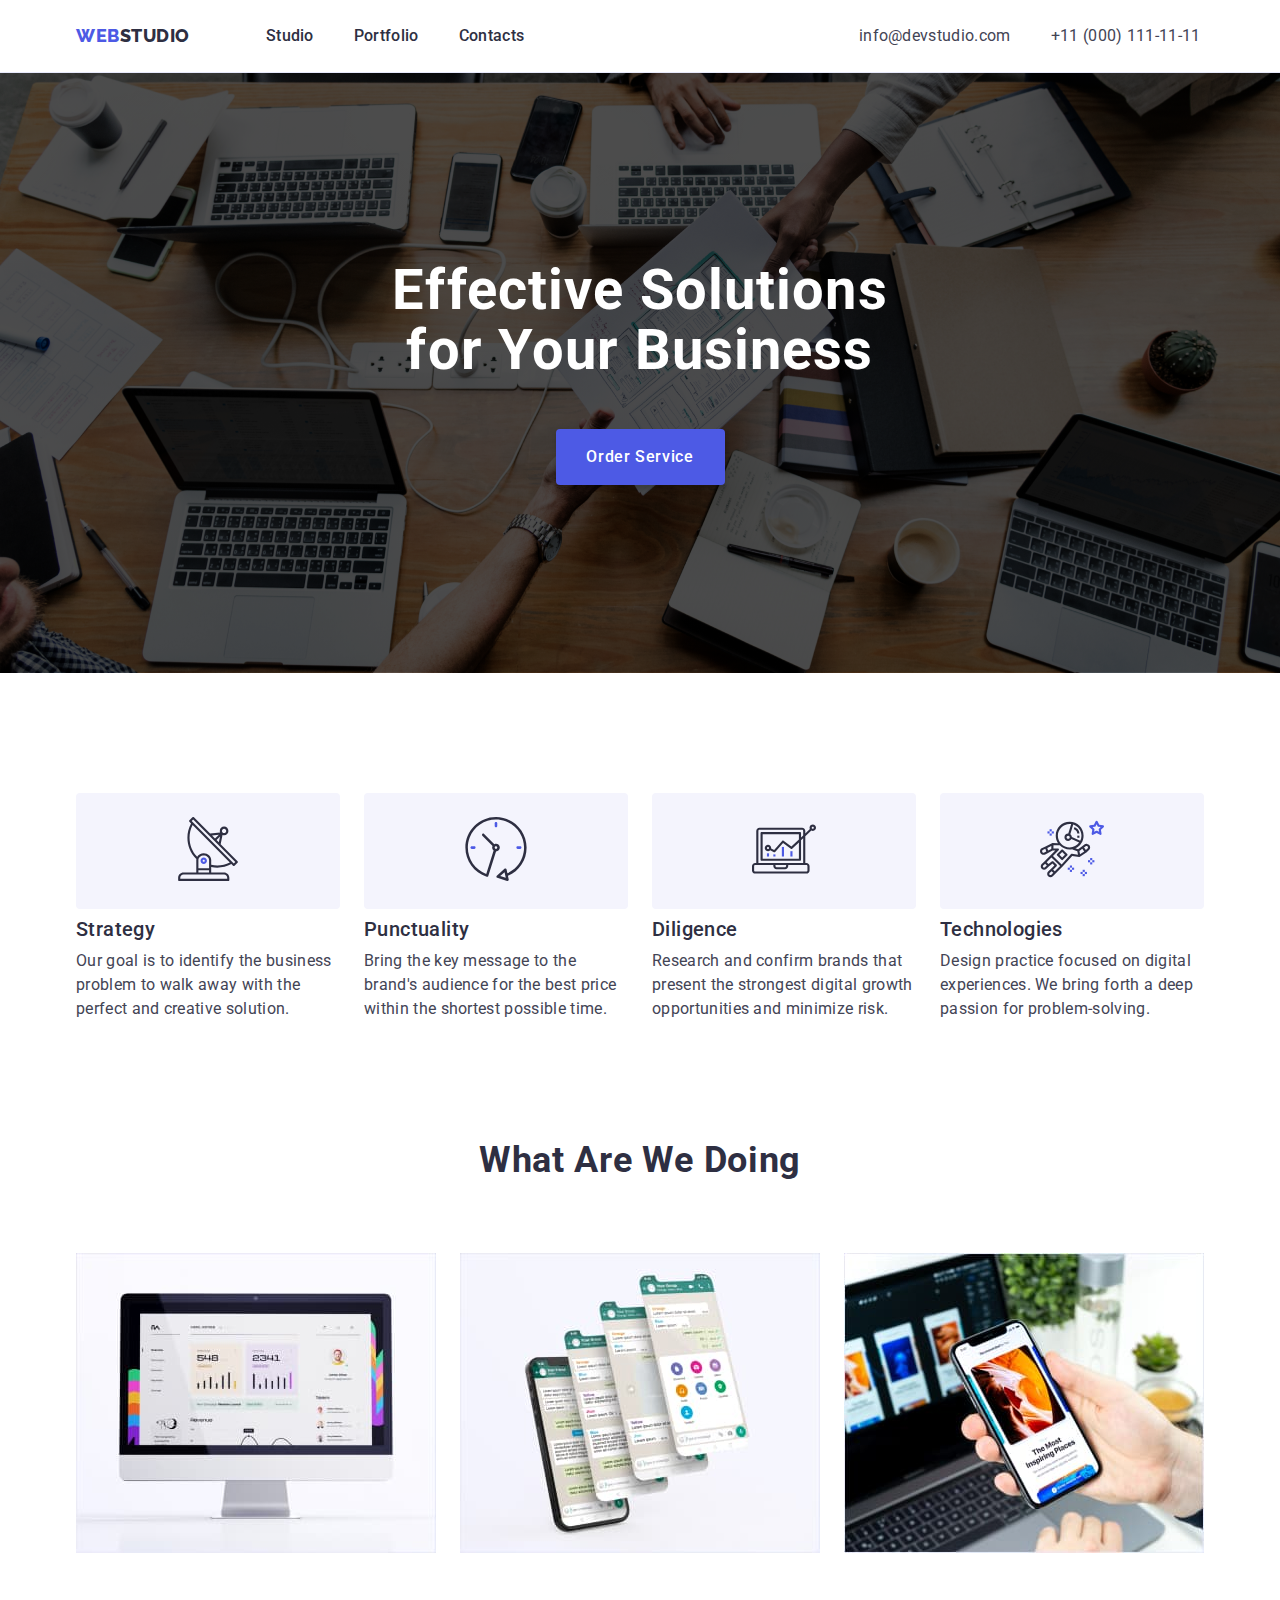
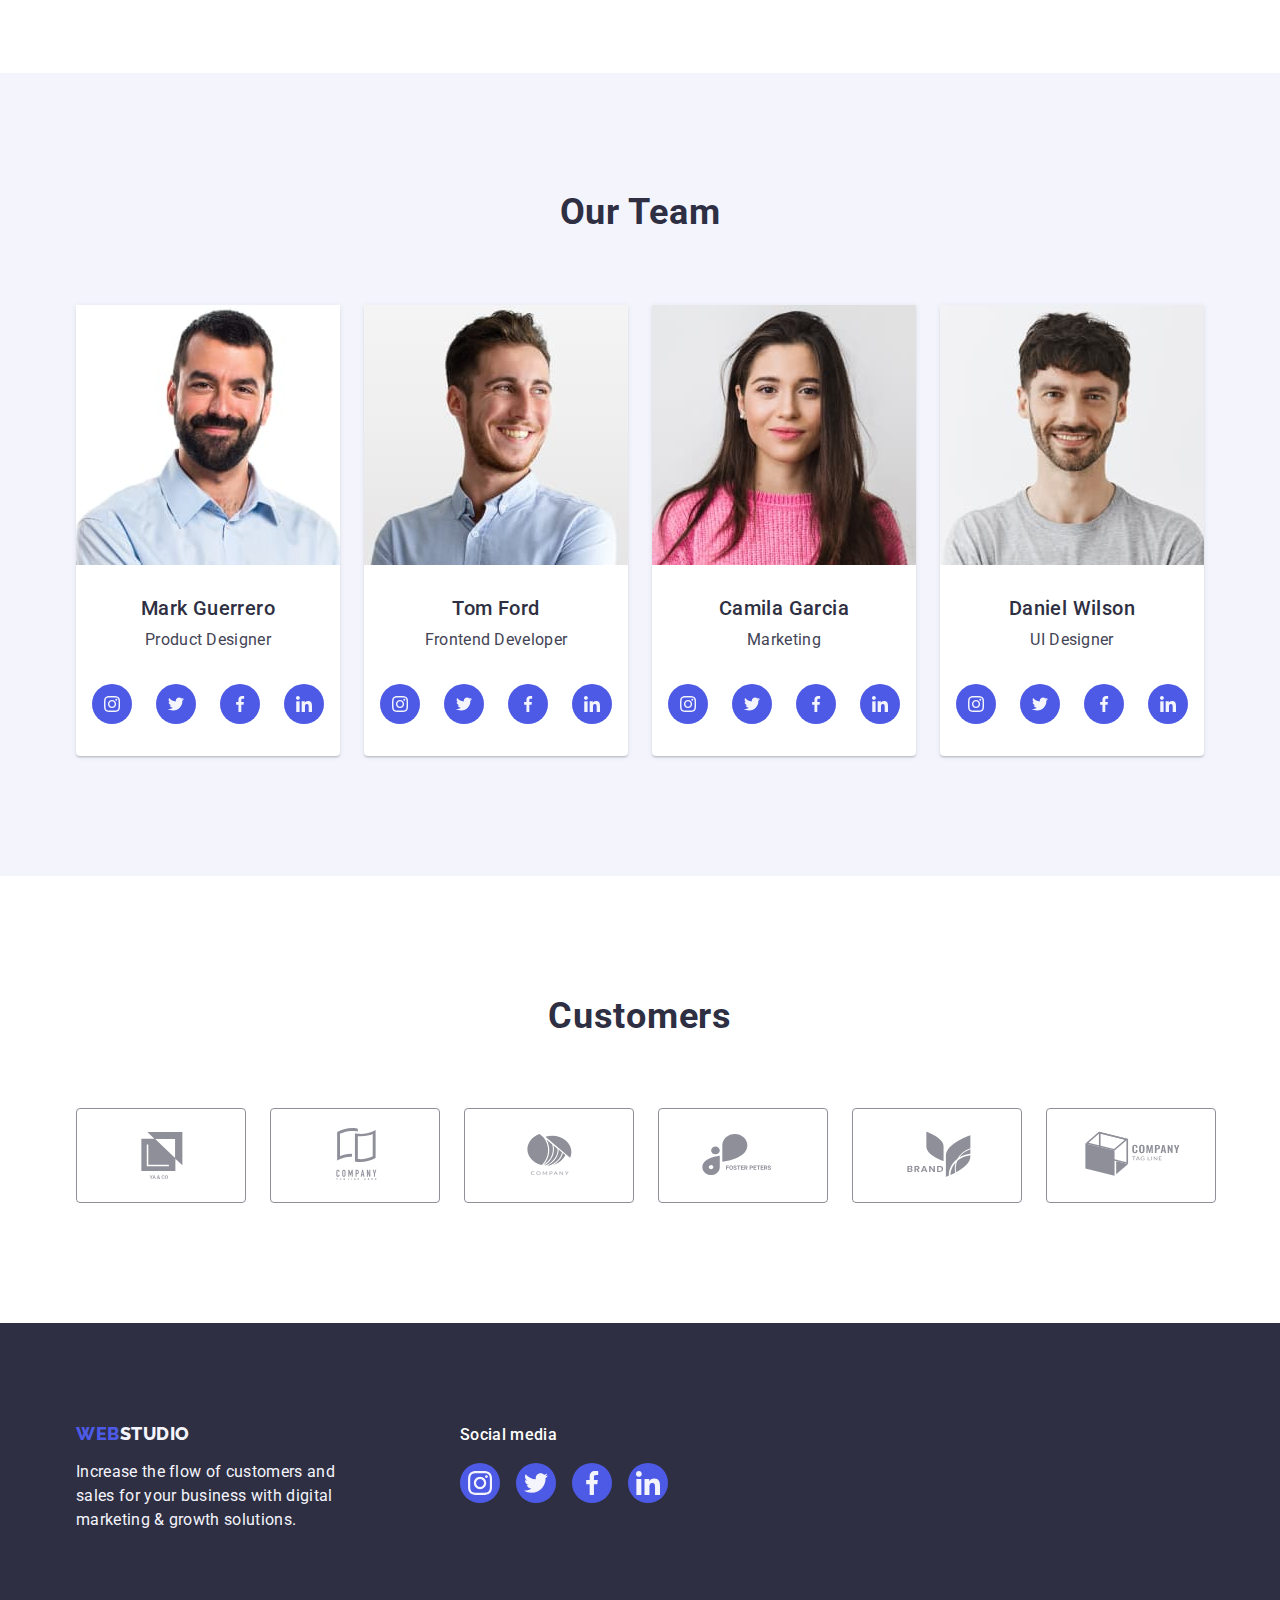
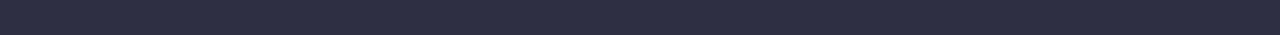
==== index.html @ 2e3f6324 "first" ====
<!DOCTYPE html>
<html lang="en">
<head>
    <meta charset="UTF-8">
    <meta http-equiv="X-UA-Compatible" content="IE=edge">
    <meta name="viewport" content="width=device-width, initial-scale=1.0">
    <link rel="preconnect" href="https://fonts.googleapis.com">
    <link rel="preconnect" href="https://fonts.gstatic.com" crossorigin>
    <link href="https://fonts.googleapis.com/css2?family=Raleway:wght@800&family=Roboto:wght@400;500;700;900&display=swap" rel="stylesheet">
    <link rel="stylesheet" href="https://cdnjs.cloudflare.com/ajax/libs/modern-normalize/1.1.0/modern-normalize.min.css">
    <link rel="stylesheet" href="./css/style.css">
    <title>WebStudio</title>
</head>
<body> 
    <header class="page-header">
        <div class="container flexing">
        <nav class="page-navigation">
            <a class="logo link" href="./index.html">Web<span class="logo-studio">Studio</span>
            </a>
            <ul class="menu list">
                <li class="menu-item">
                   <a class="menu-link link" href="./index.html">Studio</a>
                </li>
                <li class="menu-item">
                   <a class="menu-link link"  href="./portfolio.html">Portfolio</a>
                </li>
                <li class="menu-item">
                   <a class="menu-link link"  href="">Contacts</a>
                </li>
            </ul>
            </nav>
        <address class="menu-contacts">
            <ul class="menu-contacts list">
                <li class="menu-contacts-item">
                    <a class="menu-contacts-link link" href="mailto:info@devstudio.com">info@devstudio.com</a>
                </li>
                <li class="menu-contacts-item">
                    <a class="menu-contacts-link link" href="tel:+110001111111">+11 (000) 111-11-11</a>
                </li>
            </ul>
        </address> 
        </div>
    </header>

    <main>
        <!-- HERO -->
        <section class="hero">
            <div class="container">
            <h1 class="hero-title">Effective Solutions for Your Business </h1>
            <button class="hero-modal-button" type="button">Order Service</button>
            </div>
        </section>
        <!-- STUDIO -->
        <section class="studio" id="studio">
            <div class="container">
            <h2 class="visually-hidden">Advantages</h2>
            <ul class="studio-wrp list">
                <li class="studio-item">
                    <div class="studio-icon-wrp">
                    <svg class="studio-icon" width="64" height="64">
                        <use href="./images/symbol-defs.svg#icon-antenna-1"></use>
                    </svg>
                    </div>
                    <h3 class="studio-item-title">Strategy</h3>
                    <p class="studio-descr">Our goal is to identify the business problem to walk away with the perfect and creative solution.</p>
                </li>
                <li class="studio-item">
                    <div class="studio-icon-wrp">
                    <svg class="studio-icon" width="64" height="64">
                        <use href="./images/symbol-defs.svg#icon-clock-1"></use>
                    </svg>
                    </div>
                    <h3 class="studio-item-title">Punctuality</h3>
                    <p class="studio-descr">Bring the key message to the brand's audience for the best price within the shortest possible time.</p>
                </li>
                <li class="studio-item">
                    <div class="studio-icon-wrp">
                    <svg class="studio-icon" width="64" height="64">
                        <use href="./images/symbol-defs.svg#icon-diagram-1"></use>
                    </svg>
                    </div>
                    <h3 class="studio-item-title">Diligence</h3>
                    <p class="studio-descr">Research and confirm brands that present the strongest digital growth opportunities and minimize risk.</p>
                </li>
                <li class="studio-item">
                    <div class="studio-icon-wrp">
                    <svg class="studio-icon" width="64" height="64">
                        <use href="./images/symbol-defs.svg#icon-astronaut-1"></use>
                    </svg>
                    </div>
                    <h3 class="studio-item-title">Technologies</h3>
                    <p class="studio-descr">Design practice focused on digital experiences. We bring forth a deep passion for problem-solving.</p>
                </li>
            </ul>
            </div>
        </section>
        <!-- WORK -->
        <section class="work">
            <div class="container">
            <h2 class="work-title">What are we doing</h2>
            <ul class="work-wrp list">
                <li class="work-item">
                    <img class="work-img" src="./images/computer.jpg" alt="computer" width="360" height="300">
                </li>
                <li class="work-item">
                    <img class="work-img" src="./images/phone.jpg" alt="phone" width="360" height="300">
                </li>
                <li class="work-item">
                    <img class="work-img" src="./images/table.jpg" alt="working place" width="360" height="300">
                </li>
            </ul>
            </div>
        </section>

        <section class="contacts" id="contacts">
            <div class="container">
            <h2 class="contacts-title">Our Team</h2>
            <ul class="contacts-wrp list">
                <li class="contacts-item">
                    <img class="contacts-img" src="./images/mark.jpg" alt="mark guerrero" width="264" height="260">
                    <div class="contacts-descr">
                    <h3 class="contacts-employee">Mark Guerrero</h3>
                    <p class="contacts-job">Product Designer</p>
                    </div>
                <ul class="contacts-icon-wrp list">
                    <li class="contacts-icon-item">
                        <a href="" class="contacts-link">
                        <svg class="contacts-icon" width="16" height="16">
                            <use href="./images/symbol-defs.svg#icon-instagram"></use>
                        </svg>
                        </a>
                    </li>
                    <li class="contacts-icon-item">
                        <a href="" class="contacts-link">
                        <svg class="contacts-icon" width="16" height="16">
                            <use href="./images/symbol-defs.svg#icon-twitter"></use>
                        </svg>
                        </a>
                    </li>
                    <li class="contacts-icon-item">
                        <a href="" class="contacts-link">
                        <svg class="contacts-icon" width="16" height="16">
                            <use href="./images/symbol-defs.svg#icon-facebook"></use>
                        </svg>
                        </a>
                    </li>
                    <li class="contacts-icon-item">
                        <a href="" class="contacts-link">
                        <svg class="contacts-icon" width="16" height="16">
                            <use href="./images/symbol-defs.svg#icon-linkedin"></use>
                        </svg>
                        </a>
                    </li>
                </ul>
                </li>
                <li class="contacts-item">
                    <img class="contacts-img" src="./images/tom.jpg" alt="tom ford" width="264" height="260">
                    <div class="contacts-descr">
                    <h3 class="contacts-employee">Tom Ford</h3>
                    <p class="contacts-job">Frontend Developer</p>
                    </div>
            <ul class="contacts-icon-wrp list">
                <li class="contacts-icon-item">
                    <a href="" class="contacts-link">
                        <svg class="contacts-icon" width="16" height="16">
                            <use href="./images/symbol-defs.svg#icon-instagram"></use>
                        </svg>
                    </a>
                </li>
                <li class="contacts-icon-item">
                    <a href="" class="contacts-link">
                        <svg class="contacts-icon" width="16" height="16">
                            <use href="./images/symbol-defs.svg#icon-twitter"></use>
                        </svg>
                    </a>
                </li>
                <li class="contacts-icon-item">
                    <a href="" class="contacts-link">
                        <svg class="contacts-icon" width="16" height="16">
                            <use href="./images/symbol-defs.svg#icon-facebook"></use>
                        </svg>
                    </a>
                </li>
                <li class="contacts-icon-item">
                    <a href="" class="contacts-link">
                        <svg class="contacts-icon" width="16" height="16">
                            <use href="./images/symbol-defs.svg#icon-linkedin"></use>
                        </svg>
                    </a>
                </li>
            </ul>
                </li>
                <li class="contacts-item">
                    <img class="contacts-img" src="./images/camila.jpg" alt=" camila garcia" width="264" height="260">
                    <div class="contacts-descr">
                    <h3 class="contacts-employee">Camila Garcia</h3>
                    <p class="contacts-job">Marketing</p>
                    </div>
                <ul class="contacts-icon-wrp list">
                    <li class="contacts-icon-item">
                        <a href="" class="contacts-link">
                            <svg class="contacts-icon" width="16" height="16">
                                <use href="./images/symbol-defs.svg#icon-instagram"></use>
                            </svg>
                        </a>
                    </li>
                    <li class="contacts-icon-item">
                        <a href="" class="contacts-link">
                            <svg class="contacts-icon" width="16" height="16">
                                <use href="./images/symbol-defs.svg#icon-twitter"></use>
                            </svg>
                        </a>
                    </li>
                    <li class="contacts-icon-item">
                        <a href="" class="contacts-link">
                            <svg class="contacts-icon" width="16" height="16">
                                <use href="./images/symbol-defs.svg#icon-facebook"></use>
                            </svg>
                        </a>
                    </li>
                    <li class="contacts-icon-item">
                        <a href="" class="contacts-link">
                            <svg class="contacts-icon" width="16" height="16">
                                <use href="./images/symbol-defs.svg#icon-linkedin"></use>
                            </svg>
                        </a>
                    </li>
                </ul>
                </li>
                <li class="contacts-item">
                    <img class="contacts-img" src="./images/daniel.jpg" alt="daniel wilson" width="264" height="260">
                    <div class="contacts-descr">
                    <h3 class="contacts-employee">Daniel Wilson</h3>
                    <p class="contacts-job">UI Designer</p>
                    </div>
                    <ul class="contacts-icon-wrp list">
                        <li class="contacts-icon-item">
                            <a href="" class="contacts-link">
                                <svg class="contacts-icon" width="16" height="16">
                                    <use href="./images/symbol-defs.svg#icon-instagram"></use>
                                </svg>
                            </a>
                        </li>
                        <li class="contacts-icon-item">
                            <a href="" class="contacts-link">
                                <svg class="contacts-icon" width="16" height="16">
                                    <use href="./images/symbol-defs.svg#icon-twitter"></use>
                                </svg>
                            </a>
                        </li>
                        <li class="contacts-icon-item">
                            <a href="" class="contacts-link">
                                <svg class="contacts-icon" width="16" height="16">
                                    <use href="./images/symbol-defs.svg#icon-facebook"></use>
                                </svg>
                            </a>
                        </li>
                        <li class="contacts-icon-item">
                            <a href="" class="contacts-link">
                                <svg class="contacts-icon" width="16" height="16">
                                    <use href="./images/symbol-defs.svg#icon-linkedin"></use>
                                </svg>
                            </a>
                        </li>
                    </ul>
                </li>
            </ul>
            </div>
        </section>

        <section class="customers">
            <div class="container">
                <h2 class="customers-title">Customers</h2>
                <ul class="customers-wrp list">
                    <li class="customers-item">
                        <svg class="customers-icon" width="104" height="56">
                            <use href="./images/symbol-defs.svg#icon-cstmr1"></use>
                        </svg>
                    </li>
                    <li class="customers-item">
                        <svg class="customers-icon" width="104" height="56">
                            <use href="./images/symbol-defs.svg#icon-cstmr2"></use>
                        </svg>
                    </li>
                    <li class="customers-item">
                        <svg class="customers-icon" width="104" height="56">
                            <use href="./images/symbol-defs.svg#icon-cstmr3"></use>
                        </svg>
                    </li>
                    <li class="customers-item">
                        <svg class="customers-icon" width="104" height="56">
                            <use href="./images/symbol-defs.svg#icon-cstmr4"></use>
                        </svg>
                    </li>
                    <li class="customers-item">
                        <svg class="customers-icon" width="104" height="56">
                            <use href="./images/symbol-defs.svg#icon-cstmr5"></use>
                        </svg>
                    </li>
                    <li class="customers-item">
                        <svg class="customers-icon" width="104" height="56">
                            <use href="./images/symbol-defs.svg#icon-cstmr6"></use>
                        </svg>
                    </li>
                </ul>
            </div>
        </section>

    </main>
    <footer class="footer">
        <div class="container">
            <div class="footer-con">
            <div class="footer-about">
        <a class="footer-logo link" href="./index.html"> Web<span class="footer-studio">Studio</span></a>
        <p class="footer-descr">Increase the flow of customers and sales for your business with digital marketing & growth solutions.</p>
        </div>
        <div class="footer-links">
            <h3 class="footer-social">Social media</h3>
            <ul class="footer-wrp list">
                <li class="footer-item">
                    <a href="" class="footer-link">                 
                     <svg class="footer-icon" width="24" height="24">
                        <use href="./images/symbol-defs.svg#icon-instagram"></use>
                    </svg>
                    </a>
                </li>
                <li class="footer-item">
                    <a href="" class="footer-link">
                    <svg class="footer-icon" width="24" height="24">
                        <use href="./images/symbol-defs.svg#icon-twitter"></use>
                    </svg>
                    </a>
                </li>
                <li class="footer-item">
                    <a href="" class="footer-link">
                    <svg class="footer-icon" width="24" height="24">
                        <use href="./images/symbol-defs.svg#icon-facebook"></use>
                    </svg>
                    </a>
                </li>
                <li class="footer-item">
                    <a href="" class="footer-link">
                    <svg class="footer-icon" width="24" height="24">
                        <use href="./images/symbol-defs.svg#icon-linkedin"></use>
                    </svg>
                    </a>
                </li>
            </ul>
        </div>
        </div>
        </div>
    </footer>
</body>
</html>
---- css/style.css ----
:root{
    --main-font-family: 'Roboto', sans-serif;
    --secondary-font-family-family: 'Raleway', sans-serif;
    --accent-color: #2E2F42; 
}

.list{
    list-style-type: none;
}

.link{
    text-decoration: none;
    font-style: normal;
}

button{
    font-family: inherit;
    cursor: pointer;
}

h1,
h2,
h3,
h4,
p {
    margin-top: 0;
    margin-bottom: 0;
}

ul,
ol {
    margin-top: 0;
    margin-bottom: 0;
    padding-left: 0;
}

img {
    display: block;
}

body{
    font-family: var(--main-font-family);
    color: #434455;
    background-color: #fff;
}

.container {
    width: 1158px;
    margin-left: auto;
    margin-right: auto;
    padding-left: 15px;
    padding-right: 15px;
}

.visually-hidden {
    position: absolute;
    width: 1px;
    height: 1px;
    margin: -1px;
    border: 0;
    padding: 0;
    white-space: nowrap;
    clip-path: inset(100%);
    clip: rect(0 0 0 0);
    overflow: hidden;
}

.flexing{
    display: flex;
}

.page-header{
    border-bottom: 1px solid #e7e9fc;
    display: flex;
}

.page-navigation{
    display: flex;
    margin-right: 332px;
    align-items: center;
}   

.logo{
    margin-right: 76px;
    font-weight: 800;
    font-size: 18px;
    line-height: 1.17;
    letter-spacing: 0.03em;
    text-transform: uppercase;
    color: #4D5AE5;
    font-family: var(--secondary-font-family-family);
}


.logo-studio{
   color: #2e2f42;
}

.menu{
    display: flex;
    gap: 40px;
    width: 261px;
}

.menu-contacts{
    display: flex;
    gap: 40px;
    align-items: center;
}

.menu-contacts-link:hover,
.menu-contacts-link:focus {
    color: #404bbf;
}

.menu-link{
    color: var(--accent-color) ;
    font-weight: 500;
    font-size: 16px;
    line-height: 1.5;
    letter-spacing: 0.02em;
    padding: 24px 0;
    display: block;
}

.menu-link:hover,
.menu-link:focus{
color: #404bbf;
}

.menu-contacts-link{
    color: #434455;
    font-size: 16px;
    line-height: 24px;
    letter-spacing: 0.02em;
    
}




.contacts-link:hover,
.contacts-link:focus {
    color: #404bbf;
}

.hero{
    background-color: var(--accent-color);
    padding: 188px 0;
    background-position: center;
    background-repeat: no-repeat;
    background-size: cover;
    background-image: linear-gradient(
        to right,
        rgba(0, 0, 0, 0.7),
        rgba(0, 0, 0, 0.7)
    ),
    url(../images/workplace.jpg);
}

.hero-title{
    font-weight: 700;
    font-size: 56px;
    line-height: 1.07;
    text-align: center;
    letter-spacing: 0.02em;
    color: #fff;
    max-width: 496px;
    display: block;
    margin: 0 auto;
}

.hero-modal-button{
    color: #fff;
    min-width: 169px;
    height: 56px;
    left: 636px;
    top: 428px;
    background: #4D5AE5;
    box-shadow: 0px 4px 4px rgba(0, 0, 0, 0.15);
    border-radius: 4px;
    font-weight: 500;
    font-size: 16px;
    line-height: 1.5;
    letter-spacing: 0.04em;
    margin: 0 auto;
    margin-top: 48px;
    display: block;
    border: none;
}

.hero-modal-button:hover,
.hero-modal-button:focus{
    background-color: #404BBF;
}

.studio{
    padding: 120px 0;
}



.studio-wrp{
    display: flex;
    gap: 24px;
}

.studio-item{
    width: calc((100% - 72px) / 4);
}

.studio-icon-wrp{
    background: #F4F4FD;
    border-radius: 4px;
    padding: 24px 100px;
}



.studio-item-title{
    font-weight: 500;
    font-size: 20px;
    line-height: 24px;
    letter-spacing: 0.02em;
    color: var(--accent-color);
    margin: 8px 0 8px 0;
}

.studio-descr{
    font-size: 16px;
    line-height: 24px;
    letter-spacing: 0.02em;
    color: #434455;
}

.work{
    padding-bottom: 120px;
}


.work-item{
    width: calc((100% - 48px) / 3);
}

.work-wrp{
    display: flex;
    gap: 24px;
}

.work-title{
    font-weight: 700;
    font-size: 36px;
    line-height: 1.11;
    text-align: center;
    letter-spacing: 0.02em;
    color: var(--accent-color);
    text-transform: capitalize;
    margin-bottom: 72px;
}

.contacts{
    background-color: #F4F4FD;
    padding: 120px 0;
}

.contacts-wrp{
    display: flex;
    gap: 24px;
}

.contacts-title{
    font-size: 36px;
    line-height: 1.11;
    text-align: center;
    letter-spacing: 0.02em;
    text-transform: capitalize;
    color: var(--accent-color);
    margin-bottom: 72px;
}

.contacts-item{
    background: #fff;
    box-shadow: 0px 1px 6px rgba(46, 47, 66, 0.08), 0px 1px 1px rgba(46, 47, 66, 0.16), 0px 2px 1px rgba(46, 47, 66, 0.08);
    border-radius: 0px 0px 4px 4px;
    width: calc((100% - 72px) / 4);
}

.contacts-descr{
    padding: 32px 16px;
}

.contacts-employee{
    font-weight: 500;
    font-size: 20px;
    line-height: 1,2;
    letter-spacing: 0.02em;
    color: var(--accent-color);
    text-align: center;
    margin-bottom: 8px
}

.contacts-job{
    font-size: 16px;
    line-height: 1.5;
    letter-spacing: 0.02em;
    color: #434455;
    text-align: center;

}

.contacts-icon-wrp{
    display: flex;
    gap: 24px;
    justify-content: center;
}

.contacts-icon-item{
    width: 40px;
    height: 40px;
    background: #4D5AE5;
    border-radius: 100%;
    position: relative;
    margin-bottom: 32px;
}

.contacts-icon{
    position: absolute;
    top: 12px;
    left: 12px;
}


.footer{
    background-color: var(--accent-color);
    height: 312px;
    padding: 100px 0;
    display: flex;
    gap: 120px;
}

.footer-con{
    display: inline-flex;
}

.footer-logo{
    display: inline-block;
    margin-bottom: 16px;
    font-weight: 800;
    font-size: 18px;
    line-height: 1.17;
    letter-spacing: 0.03em;
    text-transform: uppercase;
    color: #4D5AE5;
    font-family: var(--secondary-font-family-family);
}

.footer-studio {
    color: #f4f4fd;
}

.footer-descr{
    font-size: 16px;
    line-height: 1.5;
    letter-spacing: 0.02em;
    color: #F4F4FD;
    max-width: 264px;
}

.footer-links{
    padding-left: 120px;
}


.footer-social{
    font-weight: 500;
    font-size: 16px;
    line-height: 1.5;
    letter-spacing: 0.02em;
    color: #FFFFFF;
}

.footer-wrp{
    margin-top: 16px;
    display: flex;
    gap: 16px;
}

.footer-item{
    width: 40px;
    height: 40px;
    background: #4D5AE5;
    border-radius: 100%;
    position: relative;
}

.footer-icon{
    position: absolute;
    top: 8px;
    left: 8px;
}

.customers{
    padding: 120px 0;
}

.customers-title{
    font-weight: 700;
    font-size: 36px;
    line-height: 40px;
    text-align: center;
    letter-spacing: 0.02em;
    text-transform: capitalize;
    color: var(--accent-color);
}

.customers-wrp{
    padding-top: 72px;
    display: flex;
    gap: 24px;
}

.customers-item{
    border: 1px solid #8E8F99;
    border-radius: 4px;
}

.customers-icon{
    margin: 16px 32px;
}

.portfolio{
    padding: 96px 0 120px;
}

.portfolio-filters{
    display: flex;
    justify-content: center;
    gap: 24px;
    margin-bottom: 72px;
}

.portfolio-btn{
    color: #4D5AE5;
    padding: 12px 24px;
    background: #F4F4FD;
    border: 1px solid #E7E9FC;
    border-radius: 4px;
    font-weight: 500;
    letter-spacing: 0.04em;
    font-size: 16px;
    line-height: 24px;
}

.portfolio-btn:hover,
.portfolio-btn:focus{
    background: #404BBF;
    color: #fff;
    border: 1px solid transparent;
}



.portfolio-projects{
    display: flex;
    flex-wrap: wrap;
    row-gap: 48px;
    column-gap: 24px;
    
}

.portfolio-item{
    width: calc((100% - 48px) / 3);
}

.portfolio-wrp{
    padding: 32px 16px;
    border: 1px solid #e7e9fc;
    border-top: none;
    
}

.portfolio-work{
    font-weight: 500;
    font-size: 20px;
    line-height: 24px;
    letter-spacing: 0.02em;
    color: var(--accent-color);
    margin-bottom: 8px
}

.portfolio-descr{
    font-size: 16px;
    line-height: 1.5;
    letter-spacing: 0.02em;
    color: #434455;
    
}
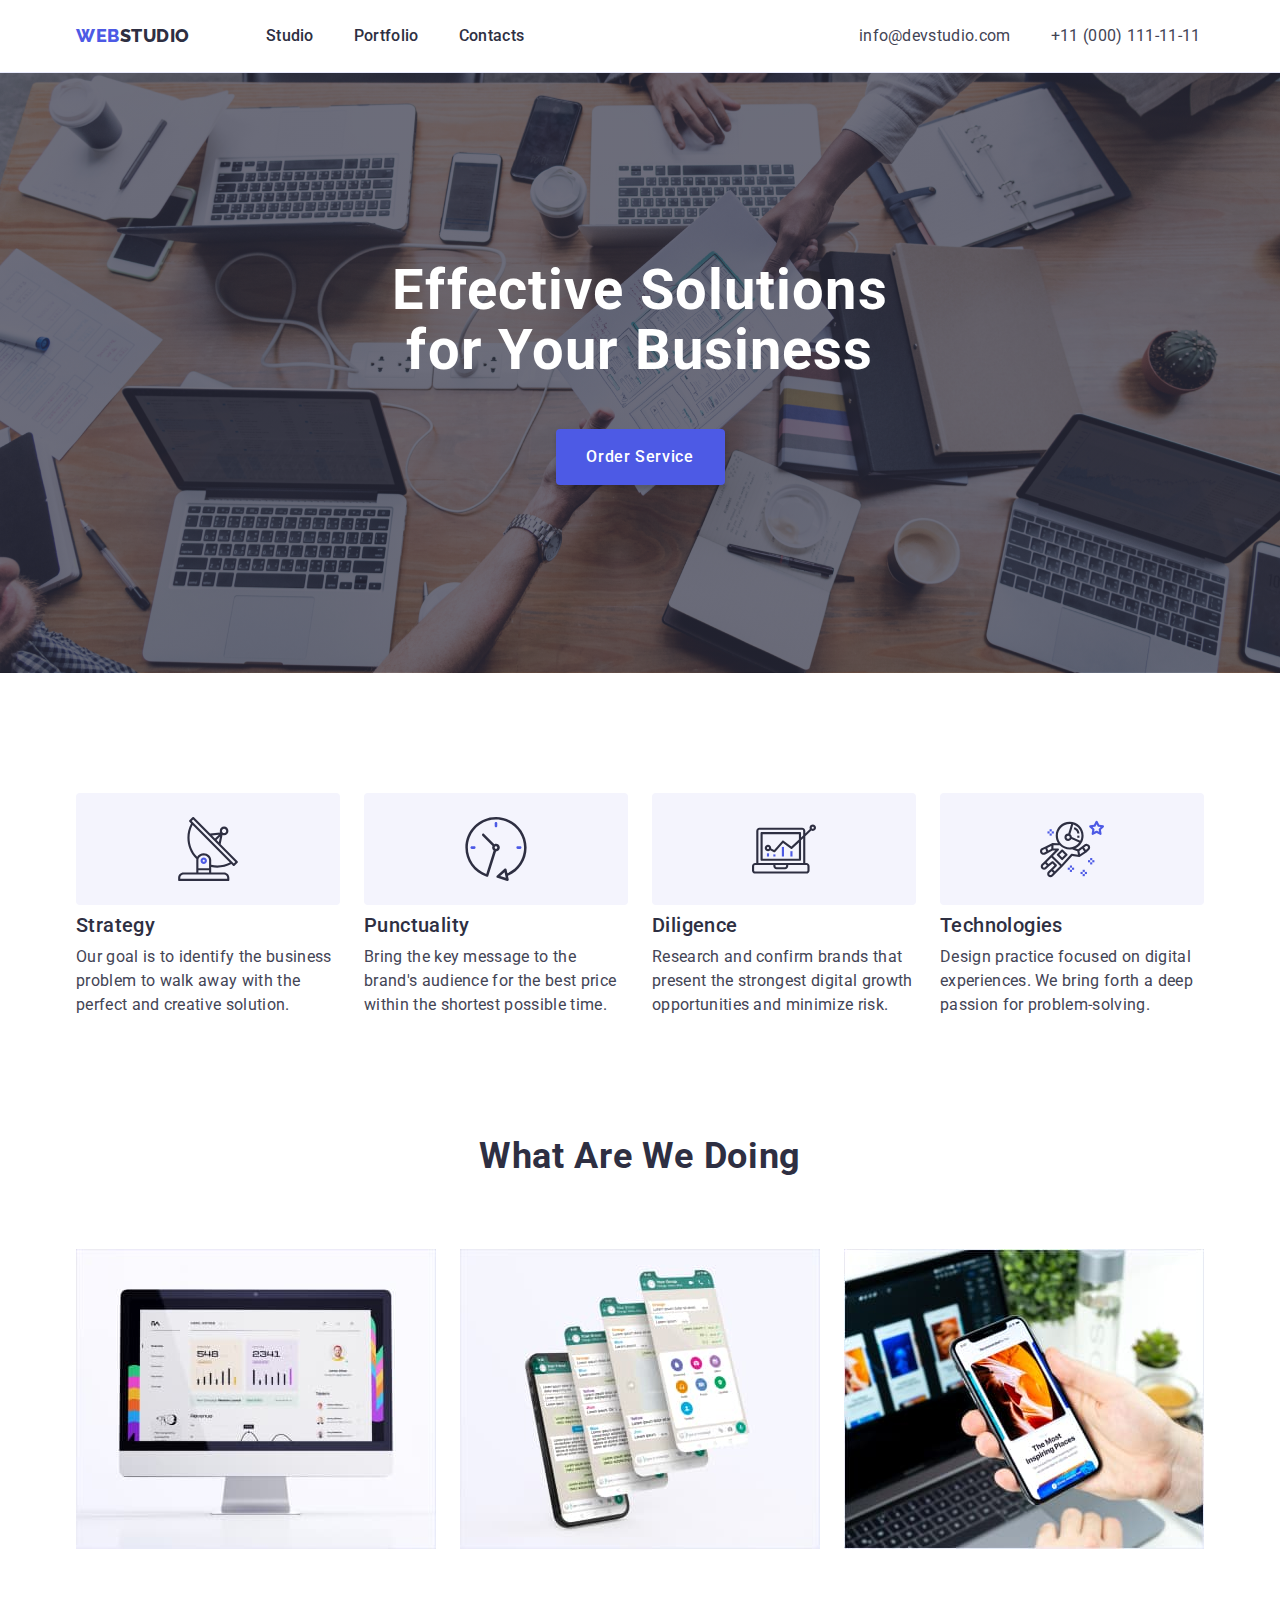
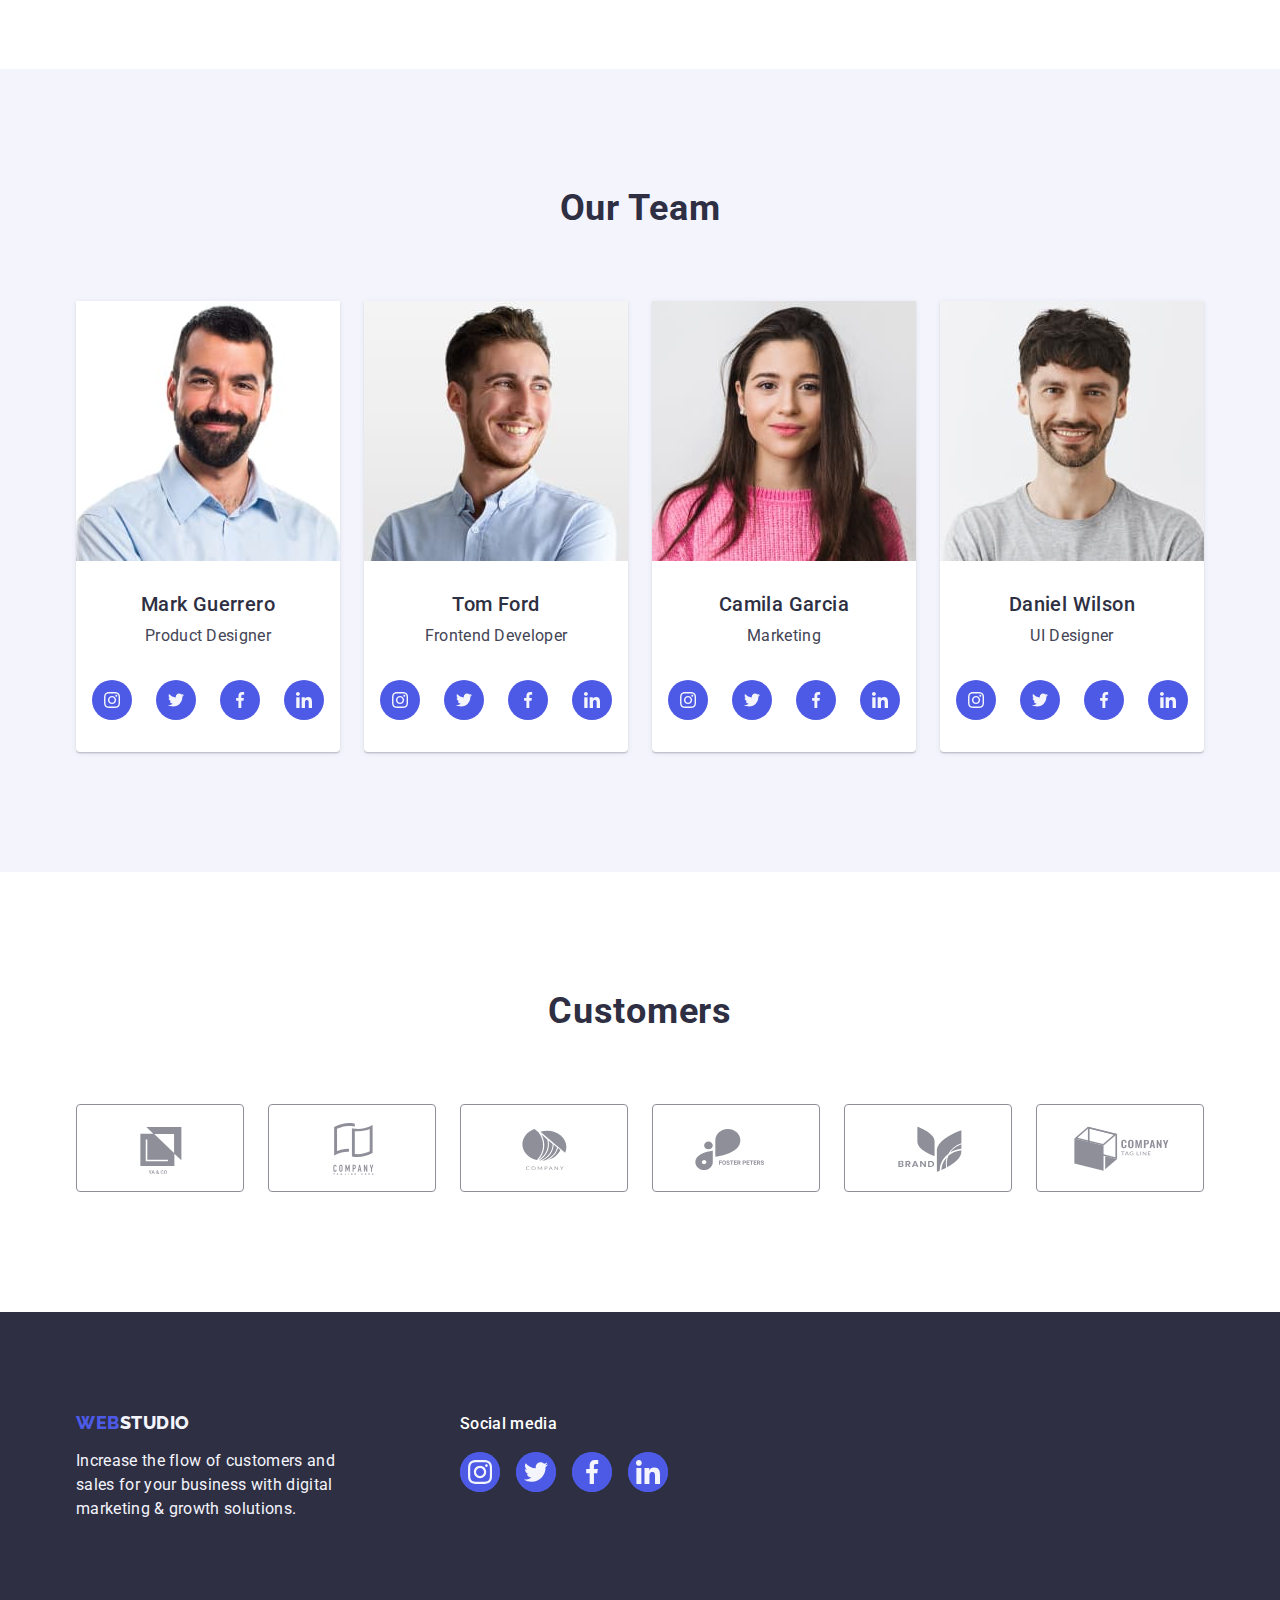
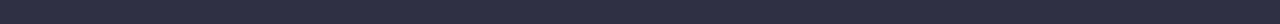
==== commit 3d96d924: "second" ====
--- a/index.html
+++ b/index.html
@@ -58,7 +58,7 @@
                 <li class="studio-item">
                     <div class="studio-icon-wrp">
                     <svg class="studio-icon" width="64" height="64">
-                        <use href="./images/symbol-defs.svg#icon-antenna-1"></use>
+                        <use href="./images/icons.svg#icon-antenna-1"></use>
                     </svg>
                     </div>
                     <h3 class="studio-item-title">Strategy</h3>
@@ -67,7 +67,7 @@
                 <li class="studio-item">
                     <div class="studio-icon-wrp">
                     <svg class="studio-icon" width="64" height="64">
-                        <use href="./images/symbol-defs.svg#icon-clock-1"></use>
+                        <use href="./images/icons.svg#icon-clock-1"></use>
                     </svg>
                     </div>
                     <h3 class="studio-item-title">Punctuality</h3>
@@ -76,7 +76,7 @@
                 <li class="studio-item">
                     <div class="studio-icon-wrp">
                     <svg class="studio-icon" width="64" height="64">
-                        <use href="./images/symbol-defs.svg#icon-diagram-1"></use>
+                        <use href="./images/icons.svg#icon-diagram-1"></use>
                     </svg>
                     </div>
                     <h3 class="studio-item-title">Diligence</h3>
@@ -85,7 +85,7 @@
                 <li class="studio-item">
                     <div class="studio-icon-wrp">
                     <svg class="studio-icon" width="64" height="64">
-                        <use href="./images/symbol-defs.svg#icon-astronaut-1"></use>
+                        <use href="./images/icons.svg#icon-astronaut-1"></use>
                     </svg>
                     </div>
                     <h3 class="studio-item-title">Technologies</h3>
@@ -122,36 +122,38 @@
                     <h3 class="contacts-employee">Mark Guerrero</h3>
                     <p class="contacts-job">Product Designer</p>
                     </div>
+                    <div class="contacts-social">
                 <ul class="contacts-icon-wrp list">
                     <li class="contacts-icon-item">
                         <a href="" class="contacts-link">
                         <svg class="contacts-icon" width="16" height="16">
-                            <use href="./images/symbol-defs.svg#icon-instagram"></use>
-                        </svg>
-                        </a>
-                    </li>
-                    <li class="contacts-icon-item">
-                        <a href="" class="contacts-link">
-                        <svg class="contacts-icon" width="16" height="16">
-                            <use href="./images/symbol-defs.svg#icon-twitter"></use>
-                        </svg>
-                        </a>
-                    </li>
-                    <li class="contacts-icon-item">
-                        <a href="" class="contacts-link">
-                        <svg class="contacts-icon" width="16" height="16">
-                            <use href="./images/symbol-defs.svg#icon-facebook"></use>
-                        </svg>
-                        </a>
-                    </li>
-                    <li class="contacts-icon-item">
-                        <a href="" class="contacts-link">
-                        <svg class="contacts-icon" width="16" height="16">
-                            <use href="./images/symbol-defs.svg#icon-linkedin"></use>
+                            <use href="./images/icons.svg#icon-instagram"></use>
+                        </svg>
+                        </a>
+                    </li>
+                    <li class="contacts-icon-item">
+                        <a href="" class="contacts-link">
+                        <svg class="contacts-icon" width="16" height="16">
+                            <use href="./images/icons.svg#icon-twitter"></use>
+                        </svg>
+                        </a>
+                    </li>
+                    <li class="contacts-icon-item">
+                        <a href="" class="contacts-link">
+                        <svg class="contacts-icon" width="16" height="16">
+                            <use href="./images/icons.svg#icon-facebook"></use>
+                        </svg>
+                        </a>
+                    </li>
+                    <li class="contacts-icon-item">
+                        <a href="" class="contacts-link">
+                        <svg class="contacts-icon" width="16" height="16">
+                            <use href="./images/icons.svg#icon-linkedin"></use>
                         </svg>
                         </a>
                     </li>
                 </ul>
+                </div>
                 </li>
                 <li class="contacts-item">
                     <img class="contacts-img" src="./images/tom.jpg" alt="tom ford" width="264" height="260">
@@ -159,36 +161,38 @@
                     <h3 class="contacts-employee">Tom Ford</h3>
                     <p class="contacts-job">Frontend Developer</p>
                     </div>
+                    <div class="contacts-social">
             <ul class="contacts-icon-wrp list">
                 <li class="contacts-icon-item">
                     <a href="" class="contacts-link">
                         <svg class="contacts-icon" width="16" height="16">
-                            <use href="./images/symbol-defs.svg#icon-instagram"></use>
+                            <use href="./images/icons.svg#icon-instagram"></use>
                         </svg>
                     </a>
                 </li>
                 <li class="contacts-icon-item">
                     <a href="" class="contacts-link">
                         <svg class="contacts-icon" width="16" height="16">
-                            <use href="./images/symbol-defs.svg#icon-twitter"></use>
+                            <use href="./images/icons.svg#icon-twitter"></use>
                         </svg>
                     </a>
                 </li>
                 <li class="contacts-icon-item">
                     <a href="" class="contacts-link">
                         <svg class="contacts-icon" width="16" height="16">
-                            <use href="./images/symbol-defs.svg#icon-facebook"></use>
+                            <use href="./images/icons.svg#icon-facebook"></use>
                         </svg>
                     </a>
                 </li>
                 <li class="contacts-icon-item">
                     <a href="" class="contacts-link">
                         <svg class="contacts-icon" width="16" height="16">
-                            <use href="./images/symbol-defs.svg#icon-linkedin"></use>
-                        </svg>
-                    </a>
-                </li>
-            </ul>
+                            <use href="./images/icons.svg#icon-linkedin"></use>
+                        </svg>
+                    </a>
+                </li>
+            </ul>
+            </div>
                 </li>
                 <li class="contacts-item">
                     <img class="contacts-img" src="./images/camila.jpg" alt=" camila garcia" width="264" height="260">
@@ -196,36 +200,38 @@
                     <h3 class="contacts-employee">Camila Garcia</h3>
                     <p class="contacts-job">Marketing</p>
                     </div>
+                    <div class="contacts-social">
                 <ul class="contacts-icon-wrp list">
                     <li class="contacts-icon-item">
                         <a href="" class="contacts-link">
                             <svg class="contacts-icon" width="16" height="16">
-                                <use href="./images/symbol-defs.svg#icon-instagram"></use>
+                                <use href="./images/icons.svg#icon-instagram"></use>
                             </svg>
                         </a>
                     </li>
                     <li class="contacts-icon-item">
                         <a href="" class="contacts-link">
                             <svg class="contacts-icon" width="16" height="16">
-                                <use href="./images/symbol-defs.svg#icon-twitter"></use>
+                                <use href="./images/icons.svg#icon-twitter"></use>
                             </svg>
                         </a>
                     </li>
                     <li class="contacts-icon-item">
                         <a href="" class="contacts-link">
                             <svg class="contacts-icon" width="16" height="16">
-                                <use href="./images/symbol-defs.svg#icon-facebook"></use>
+                                <use href="./images/icons.svg#icon-facebook"></use>
                             </svg>
                         </a>
                     </li>
                     <li class="contacts-icon-item">
                         <a href="" class="contacts-link">
                             <svg class="contacts-icon" width="16" height="16">
-                                <use href="./images/symbol-defs.svg#icon-linkedin"></use>
+                                <use href="./images/icons.svg#icon-linkedin"></use>
                             </svg>
                         </a>
                     </li>
                 </ul>
+                </div>
                 </li>
                 <li class="contacts-item">
                     <img class="contacts-img" src="./images/daniel.jpg" alt="daniel wilson" width="264" height="260">
@@ -233,36 +239,38 @@
                     <h3 class="contacts-employee">Daniel Wilson</h3>
                     <p class="contacts-job">UI Designer</p>
                     </div>
+                    <div class="contacts-social">
                     <ul class="contacts-icon-wrp list">
                         <li class="contacts-icon-item">
                             <a href="" class="contacts-link">
                                 <svg class="contacts-icon" width="16" height="16">
-                                    <use href="./images/symbol-defs.svg#icon-instagram"></use>
+                                    <use href="./images/icons.svg#icon-instagram"></use>
                                 </svg>
                             </a>
                         </li>
                         <li class="contacts-icon-item">
                             <a href="" class="contacts-link">
                                 <svg class="contacts-icon" width="16" height="16">
-                                    <use href="./images/symbol-defs.svg#icon-twitter"></use>
+                                    <use href="./images/icons.svg#icon-twitter"></use>
                                 </svg>
                             </a>
                         </li>
                         <li class="contacts-icon-item">
                             <a href="" class="contacts-link">
                                 <svg class="contacts-icon" width="16" height="16">
-                                    <use href="./images/symbol-defs.svg#icon-facebook"></use>
+                                    <use href="./images/icons.svg#icon-facebook"></use>
                                 </svg>
                             </a>
                         </li>
                         <li class="contacts-icon-item">
                             <a href="" class="contacts-link">
                                 <svg class="contacts-icon" width="16" height="16">
-                                    <use href="./images/symbol-defs.svg#icon-linkedin"></use>
+                                    <use href="./images/icons.svg#icon-linkedin"></use>
                                 </svg>
                             </a>
                         </li>
                     </ul>
+                    </div>
                 </li>
             </ul>
             </div>
@@ -273,82 +281,94 @@
                 <h2 class="customers-title">Customers</h2>
                 <ul class="customers-wrp list">
                     <li class="customers-item">
+                        <a href="" class="customers-link">
                         <svg class="customers-icon" width="104" height="56">
-                            <use href="./images/symbol-defs.svg#icon-cstmr1"></use>
-                        </svg>
-                    </li>
-                    <li class="customers-item">
+                            <use href="./images/icons.svg#icon-cstmr1"></use>
+                        </svg>
+                        </a>
+                    </li>
+                    <li class="customers-item">
+                        <a href="" class="customers-link">
+                            <svg class="customers-icon" width="104" height="56">
+                                <use href="./images/icons.svg#icon-cstmr2"></use>
+                            </svg>
+                        </a>
+                    </li>
+                    <li class="customers-item">
+                        <a href="" class="customers-link">
+                            <svg class="customers-icon" width="104" height="56">
+                                <use href="./images/icons.svg#icon-cstmr3"></use>
+                            </svg>
+                        </a>
+                    </li>
+                    <li class="customers-item">
+                    <a href="" class="customers-link">
                         <svg class="customers-icon" width="104" height="56">
-                            <use href="./images/symbol-defs.svg#icon-cstmr2"></use>
-                        </svg>
-                    </li>
-                    <li class="customers-item">
-                        <svg class="customers-icon" width="104" height="56">
-                            <use href="./images/symbol-defs.svg#icon-cstmr3"></use>
-                        </svg>
-                    </li>
-                    <li class="customers-item">
-                        <svg class="customers-icon" width="104" height="56">
-                            <use href="./images/symbol-defs.svg#icon-cstmr4"></use>
-                        </svg>
-                    </li>
-                    <li class="customers-item">
-                        <svg class="customers-icon" width="104" height="56">
-                            <use href="./images/symbol-defs.svg#icon-cstmr5"></use>
-                        </svg>
-                    </li>
-                    <li class="customers-item">
-                        <svg class="customers-icon" width="104" height="56">
-                            <use href="./images/symbol-defs.svg#icon-cstmr6"></use>
-                        </svg>
+                            <use href="./images/icons.svg#icon-cstmr4"></use>
+                        </svg>
+                    </a>
+                    </li>
+                    <li class="customers-item">
+                        <a href="" class="customers-link">
+                            <svg class="customers-icon" width="104" height="56">
+                                <use href="./images/icons.svg#icon-cstmr5"></use>
+                            </svg>
+                        </a>
+                    </li>
+                    <li class="customers-item">
+                        <a href="" class="customers-link">
+                            <svg class="customers-icon" width="104" height="56">
+                                <use href="./images/icons.svg#icon-cstmr6"></use>
+                            </svg>
+                        </a>
                     </li>
                 </ul>
             </div>
         </section>
-
     </main>
     <footer class="footer">
-        <div class="container">
-            <div class="footer-con">
+    <div class="container">
+        <div class="footer-con">
             <div class="footer-about">
-        <a class="footer-logo link" href="./index.html"> Web<span class="footer-studio">Studio</span></a>
-        <p class="footer-descr">Increase the flow of customers and sales for your business with digital marketing & growth solutions.</p>
-        </div>
-        <div class="footer-links">
-            <h3 class="footer-social">Social media</h3>
+                <a class="footer-logo link" href="./index.html"> Web<span class="footer-studio">Studio</span></a>
+                <p class="footer-descr">Increase the flow of customers and sales for your business with digital
+                    marketing & growth solutions.</p>
+            </div>
+            <div class="footer-links">
+                <p class="footer-social">Social media</p>
             <ul class="footer-wrp list">
                 <li class="footer-item">
-                    <a href="" class="footer-link">                 
-                     <svg class="footer-icon" width="24" height="24">
-                        <use href="./images/symbol-defs.svg#icon-instagram"></use>
-                    </svg>
-                    </a>
+                    <a href="" class="footer-link">
+                        <svg class="footer-icon" width="24" height="24">
+                            <use href="./images/icons.svg#icon-instagram"></use>
+                        </svg>
+                    </a>    
                 </li>
                 <li class="footer-item">
                     <a href="" class="footer-link">
-                    <svg class="footer-icon" width="24" height="24">
-                        <use href="./images/symbol-defs.svg#icon-twitter"></use>
-                    </svg>
+                        <svg class="footer-icon" width="24" height="24">
+                            <use href="./images/icons.svg#icon-twitter"></use>
+                        </svg>
                     </a>
                 </li>
                 <li class="footer-item">
                     <a href="" class="footer-link">
-                    <svg class="footer-icon" width="24" height="24">
-                        <use href="./images/symbol-defs.svg#icon-facebook"></use>
-                    </svg>
+                        <svg class="footer-icon" width="24" height="24">
+                            <use href="./images/icons.svg#icon-facebook"></use>
+                        </svg>
                     </a>
                 </li>
                 <li class="footer-item">
                     <a href="" class="footer-link">
-                    <svg class="footer-icon" width="24" height="24">
-                        <use href="./images/symbol-defs.svg#icon-linkedin"></use>
-                    </svg>
-                    </a>
-                </li>
-            </ul>
+                        <svg class="footer-icon" width="24" height="24">
+                            <use href="./images/icons.svg#icon-linkedin"></use>
+                        </svg>
+                    </a>
+                </li>
+            </ul>
+            </div>
         </div>
-        </div>
-        </div>
+    </div>
     </footer>
 </body>
 </html>--- a/css/style.css
+++ b/css/style.css
@@ -2,6 +2,9 @@
     --main-font-family: 'Roboto', sans-serif;
     --secondary-font-family-family: 'Raleway', sans-serif;
     --accent-color: #2E2F42; 
+    --second-color: #8e8f99; 
+    --third-color: #4d5ae5;
+    --fourth-color: #f4f4fd;
 }
 
 .list{
@@ -72,6 +75,7 @@
 .page-header{
     border-bottom: 1px solid #e7e9fc;
     display: flex;
+    box-shadow: 0px 2px 1px rgba(46, 47, 66, 0.08), 0px 1px 1px rgba(46, 47, 66, 0.16), 0px 1px 6px rgba(46, 47, 66, 0.08);
 }
 
 .page-navigation{
@@ -145,17 +149,16 @@
 }
 
 .hero{
+    max-width: 1440px;
     background-color: var(--accent-color);
     padding: 188px 0;
+    background-image: linear-gradient(
+        rgba(46, 47, 66, 0.7),
+        rgba(46, 47, 66, 0.7)),
+        url(../images/workplace.jpg);
     background-position: center;
     background-repeat: no-repeat;
     background-size: cover;
-    background-image: linear-gradient(
-        to right,
-        rgba(0, 0, 0, 0.7),
-        rgba(0, 0, 0, 0.7)
-    ),
-    url(../images/workplace.jpg);
 }
 
 .hero-title{
@@ -212,7 +215,11 @@
 .studio-icon-wrp{
     background: #F4F4FD;
     border-radius: 4px;
-    padding: 24px 100px;
+    display: flex;
+    align-items: center;
+    justify-content: center;
+    height: 112px;
+    margin-bottom: 8px;
 }
 
 
@@ -223,7 +230,7 @@
     line-height: 24px;
     letter-spacing: 0.02em;
     color: var(--accent-color);
-    margin: 8px 0 8px 0;
+    margin-bottom: 8px;
 }
 
 .studio-descr{
@@ -317,18 +324,28 @@
 .contacts-icon-item{
     width: 40px;
     height: 40px;
+    margin-bottom: 32px;
+}
+
+.contacts-icon{
+    fill: #f4f4fd;
+}
+
+
+.contacts-link{
+    width: 100%;
+    height: 100%;
     background: #4D5AE5;
-    border-radius: 100%;
-    position: relative;
-    margin-bottom: 32px;
-}
-
-.contacts-icon{
-    position: absolute;
-    top: 12px;
-    left: 12px;
-}
-
+    border-radius: 50%;
+    display: flex;
+    align-items: center;
+    justify-content: center;
+}
+
+.contacts-link:hover,
+.contacts-link:focus{
+    background-color: #404bbf;
+}
 
 .footer{
     background-color: var(--accent-color);
@@ -339,7 +356,8 @@
 }
 
 .footer-con{
-    display: inline-flex;
+    display: flex;
+    align-items: baseline;
 }
 
 .footer-logo{
@@ -366,8 +384,8 @@
     max-width: 264px;
 }
 
-.footer-links{
-    padding-left: 120px;
+.footer-about{
+    margin-right: 120px;
 }
 
 
@@ -377,10 +395,10 @@
     line-height: 1.5;
     letter-spacing: 0.02em;
     color: #FFFFFF;
+    margin-bottom: 16px;
 }
 
 .footer-wrp{
-    margin-top: 16px;
     display: flex;
     gap: 16px;
 }
@@ -393,10 +411,23 @@
     position: relative;
 }
 
+.footer-link{
+    width: 100%;
+    height: 100%;
+    background-color: var(--third-color);
+    border-radius: 50%;
+    display: flex;
+    align-items: center;
+    justify-content: center;
+}
+
+.footer-link:hover,
+.footer-link:focus{
+    background-color: #31d0aa;
+}
+
 .footer-icon{
-    position: absolute;
-    top: 8px;
-    left: 8px;
+    fill: var(--fourth-color) ;
 }
 
 .customers{
@@ -406,26 +437,43 @@
 .customers-title{
     font-weight: 700;
     font-size: 36px;
-    line-height: 40px;
+    line-height: 1.11;
     text-align: center;
     letter-spacing: 0.02em;
     text-transform: capitalize;
     color: var(--accent-color);
+    margin-bottom: 72px;
 }
 
 .customers-wrp{
-    padding-top: 72px;
     display: flex;
     gap: 24px;
 }
 
 .customers-item{
+    width: calc((100% - 120px) / 6);
+    height: 88px;
+}
+
+.customers-link{
+    width: 100%;
+    height: 100%;
     border: 1px solid #8E8F99;
     border-radius: 4px;
+    display: flex;
+    align-items: center;
+    justify-content: center;
+    color: var(--second-color)
+}
+
+.customers-link:hover,
+.customers-link:focus{
+    border-color: #404bbf;
+    color: #404bbf; 
 }
 
 .customers-icon{
-    margin: 16px 32px;
+    fill: currentColor;
 }
 
 .portfolio{
@@ -456,6 +504,7 @@
     background: #404BBF;
     color: #fff;
     border: 1px solid transparent;
+    box-shadow: 0px 3px 1px rgba(0, 0, 0, 0.1), 0px 2px 1px rgba(0, 0, 0, 0.08), 0px 2px 2px rgba(0, 0, 0, 0.12);
 }
 
 
@@ -470,6 +519,15 @@
 
 .portfolio-item{
     width: calc((100% - 48px) / 3);
+}
+
+.portfolio-link{
+    display: block;
+}
+
+.portfolio-link:hover,
+.portfolio-link:focus{
+    box-shadow: 0px 1px 6px rgba(46, 47, 66, 0.08), 0px 1px 1px rgba(46, 47, 66, 0.16), 0px 2px 1px rgba(46, 47, 66, 0.08);
 }
 
 .portfolio-wrp{
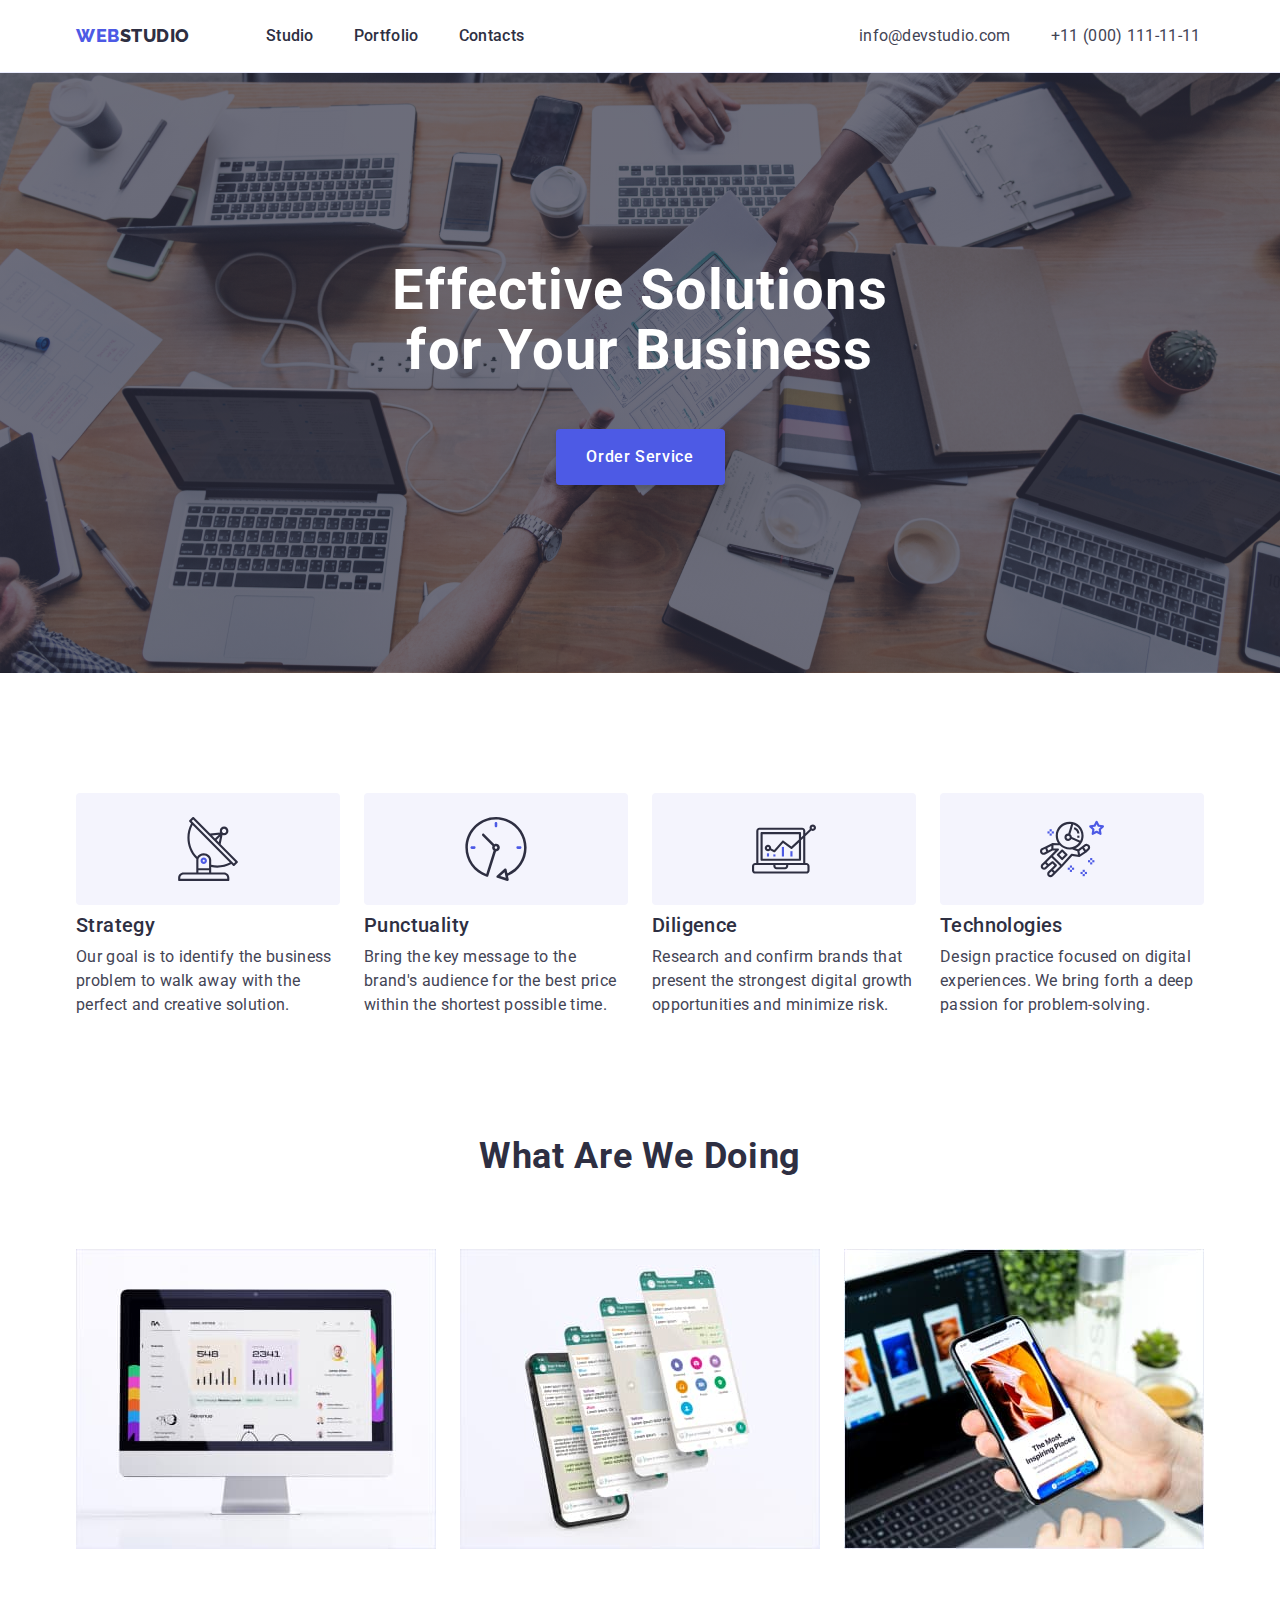
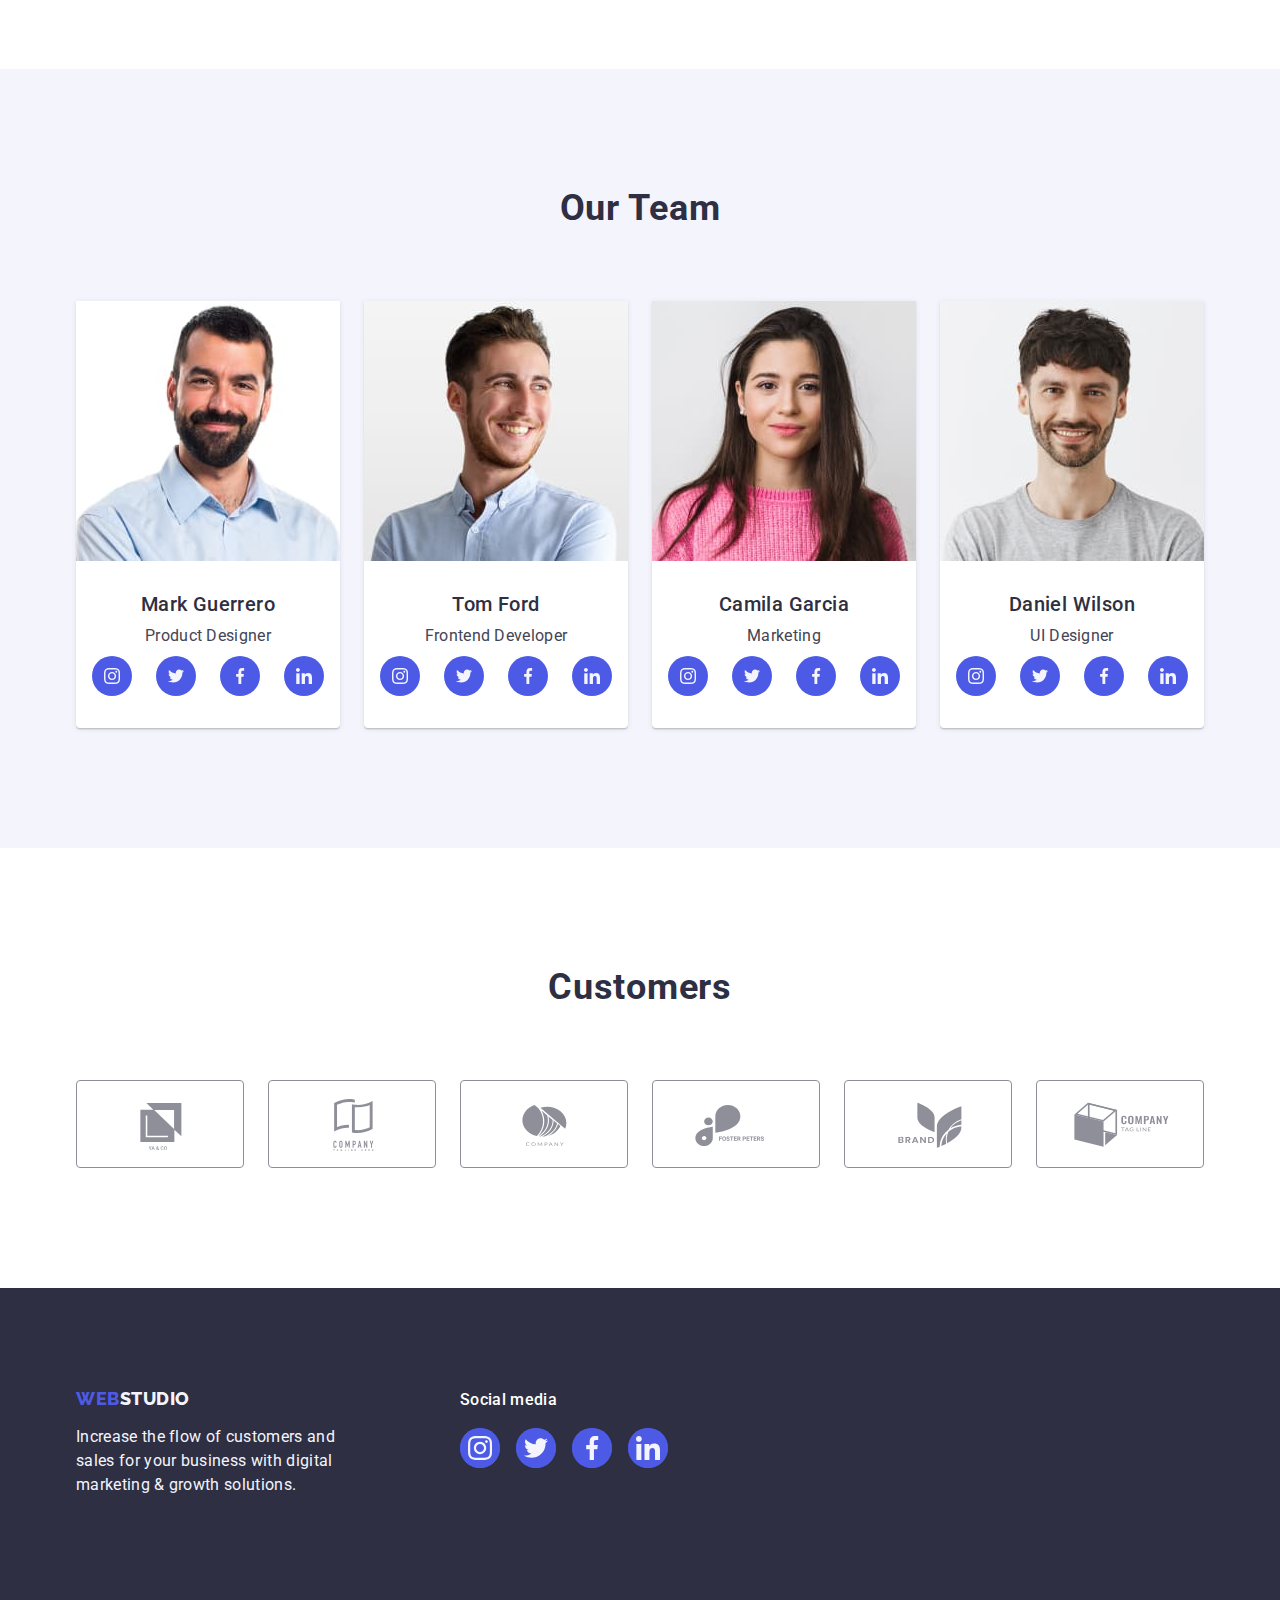
==== commit 4dcb6648: "changesnr2" ====
--- a/index.html
+++ b/index.html
@@ -121,8 +121,7 @@
                     <div class="contacts-descr">
                     <h3 class="contacts-employee">Mark Guerrero</h3>
                     <p class="contacts-job">Product Designer</p>
-                    </div>
-                    <div class="contacts-social">
+                    
                 <ul class="contacts-icon-wrp list">
                     <li class="contacts-icon-item">
                         <a href="" class="contacts-link">
@@ -153,15 +152,14 @@
                         </a>
                     </li>
                 </ul>
-                </div>
+            </div>
                 </li>
                 <li class="contacts-item">
                     <img class="contacts-img" src="./images/tom.jpg" alt="tom ford" width="264" height="260">
                     <div class="contacts-descr">
                     <h3 class="contacts-employee">Tom Ford</h3>
                     <p class="contacts-job">Frontend Developer</p>
-                    </div>
-                    <div class="contacts-social">
+                    
             <ul class="contacts-icon-wrp list">
                 <li class="contacts-icon-item">
                     <a href="" class="contacts-link">
@@ -199,8 +197,6 @@
                     <div class="contacts-descr">
                     <h3 class="contacts-employee">Camila Garcia</h3>
                     <p class="contacts-job">Marketing</p>
-                    </div>
-                    <div class="contacts-social">
                 <ul class="contacts-icon-wrp list">
                     <li class="contacts-icon-item">
                         <a href="" class="contacts-link">
@@ -238,8 +234,6 @@
                     <div class="contacts-descr">
                     <h3 class="contacts-employee">Daniel Wilson</h3>
                     <p class="contacts-job">UI Designer</p>
-                    </div>
-                    <div class="contacts-social">
                     <ul class="contacts-icon-wrp list">
                         <li class="contacts-icon-item">
                             <a href="" class="contacts-link">
--- a/css/style.css
+++ b/css/style.css
@@ -312,7 +312,7 @@
     letter-spacing: 0.02em;
     color: #434455;
     text-align: center;
-
+    margin-bottom: 8px;
 }
 
 .contacts-icon-wrp{
@@ -324,7 +324,6 @@
 .contacts-icon-item{
     width: 40px;
     height: 40px;
-    margin-bottom: 32px;
 }
 
 .contacts-icon{
